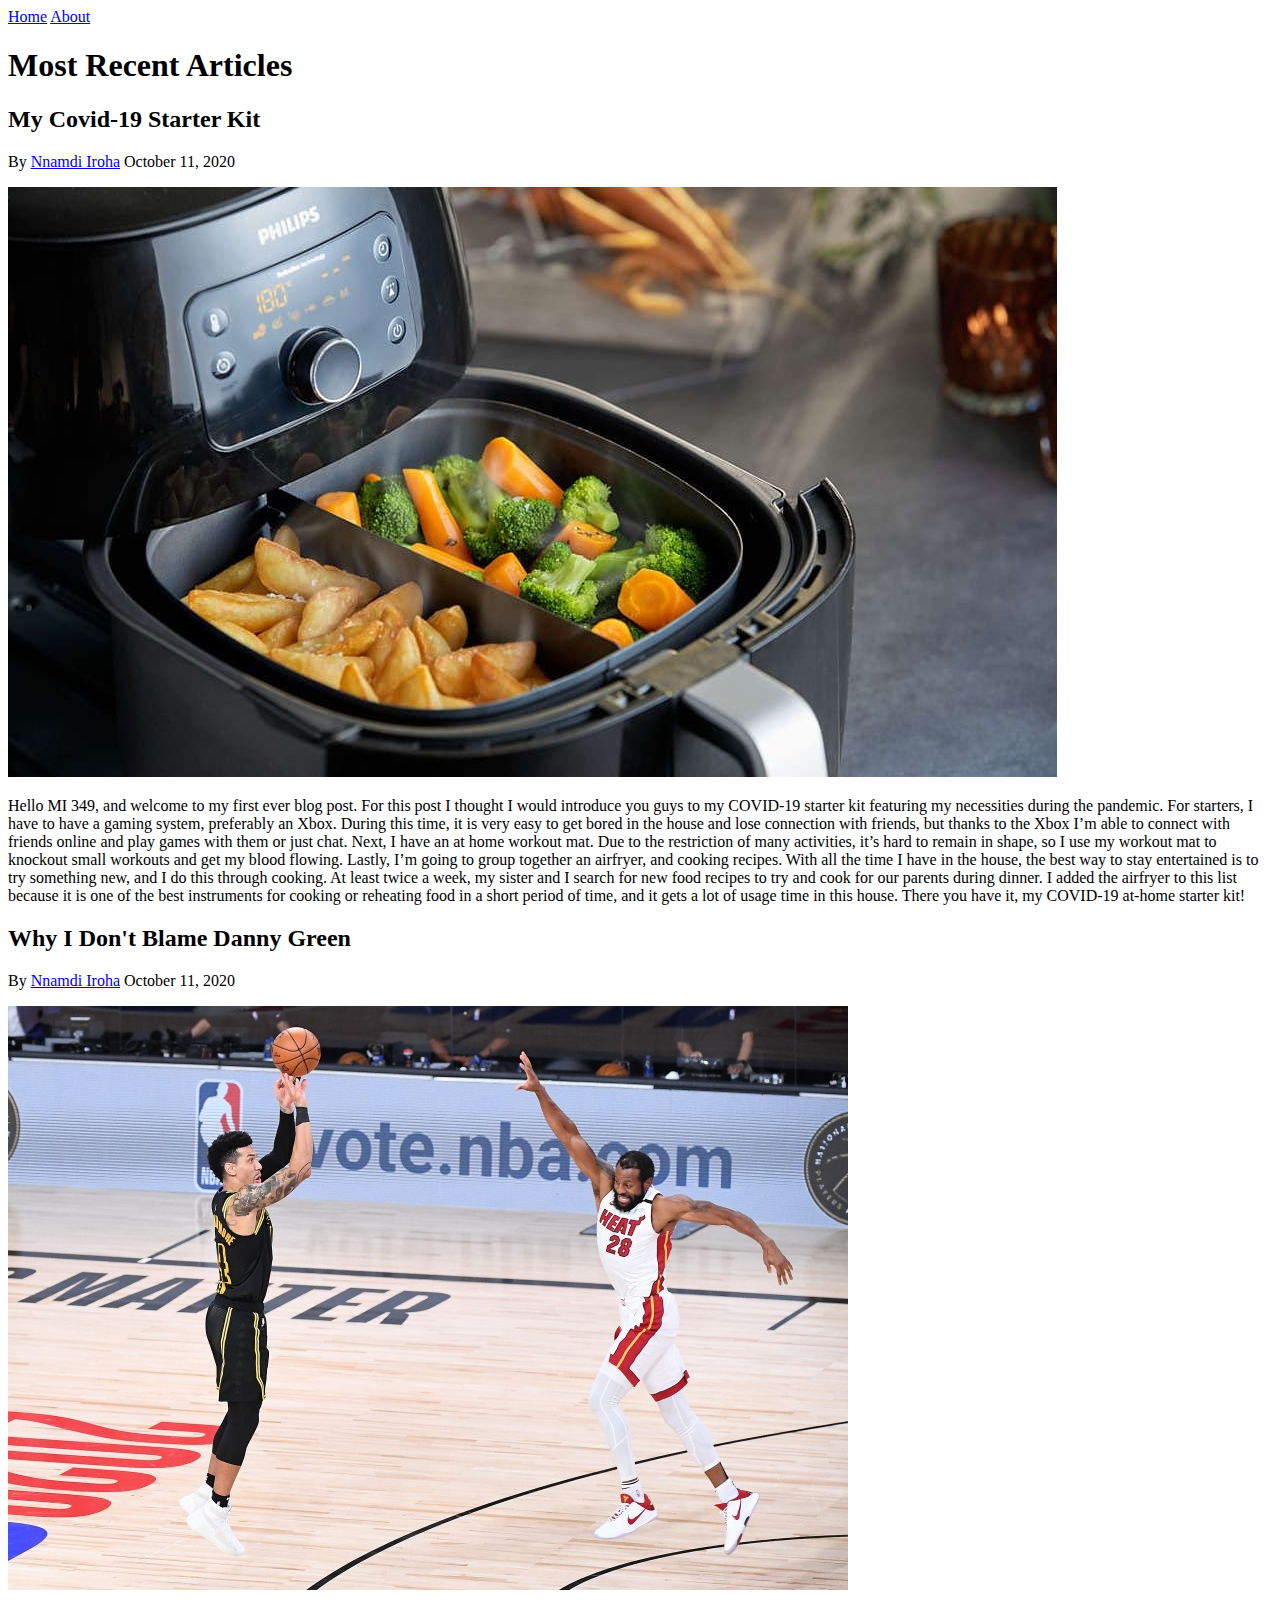
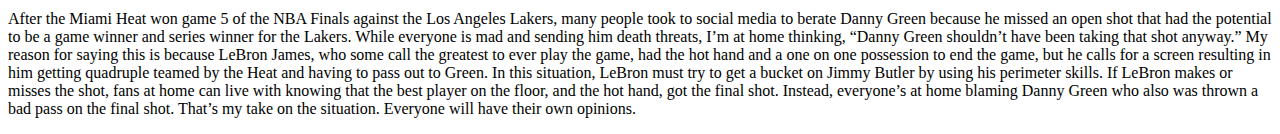
==== index.html @ e313d549 "Blog Html" ====
<!DOCTYPE html>
<html lang="en">
<head>
    <meta charset="UTF-8">
    <meta name="viewport" content="width=device-width, initial-scale=1.0">
    <title>Home | MI 349 Blog</title>
</head>
<body>
   <header>
       <nav>
           <a href="index.html">Home</a>
           <a href="about.html">About</a>
       </nav>
   </header> 
   <main>
       <h1>Most Recent Articles</h1>
       <h2>My Covid-19 Starter Kit</h2>
       <p>By <a href="about.html">Nnamdi Iroha</a>  October 11, 2020</p>
       <p><img src="air-fryer-lead.jpg" alt="Philips air fryer"></p>
       <p>Hello MI 349, and welcome to my first ever blog post. For this post I thought I would introduce you guys to my COVID-19 starter kit featuring my necessities during the pandemic. For starters, I have to have a gaming system, preferably an Xbox. During this time, it is very easy to get bored in the house and lose connection with friends, but thanks to the Xbox I’m able to connect with friends online and play games with them or just chat. Next, I have an at home workout mat. Due to the restriction of many activities, it’s hard to remain in shape, so I use my workout mat to knockout small workouts and get my blood flowing. Lastly, I’m going to group together an airfryer, and cooking recipes. With all the time I have in the house, the best way to stay entertained is to try something new, and I do this through cooking. At least twice a week, my sister and I search for new food recipes to try and cook for our parents during dinner. I added the airfryer to this list because it is one of the best instruments for cooking or reheating food in a short period of time, and it gets a lot of usage time in this house. There you have it, my COVID-19 at-home starter kit!</p>
        <h2>Why I Don't Blame Danny Green</h2>
        <p>By <a href="about.html">Nnamdi Iroha</a>  October 11, 2020</p>
        <p><img src="danny-green.jpeg" alt="Danny Green 3-pt shot over Iguodala"></p>
        <p>After the Miami Heat won game 5 of the NBA Finals against the Los Angeles Lakers, many people took to social media to berate Danny Green because he missed an open shot that had the potential to be a game winner and series winner for the Lakers. While everyone is mad and sending him death threats, I’m at home thinking, “Danny Green shouldn’t have been taking that shot anyway.” My reason for saying this is because LeBron James, who some call the greatest to ever play the game, had the hot hand and a one on one possession to end the game, but he calls for a screen resulting in him getting quadruple teamed by the Heat and having to pass out to Green. In this situation, LeBron must try to get a bucket on Jimmy Butler by using his perimeter skills. If LeBron makes or misses the shot, fans at home can live with knowing that the best player on the floor, and the hot hand, got the final shot. Instead, everyone’s at home blaming Danny Green who also was thrown a bad pass on the final shot. That’s my take on the situation. Everyone will have their own opinions.
        </p>

    </main>
</body>
</html>
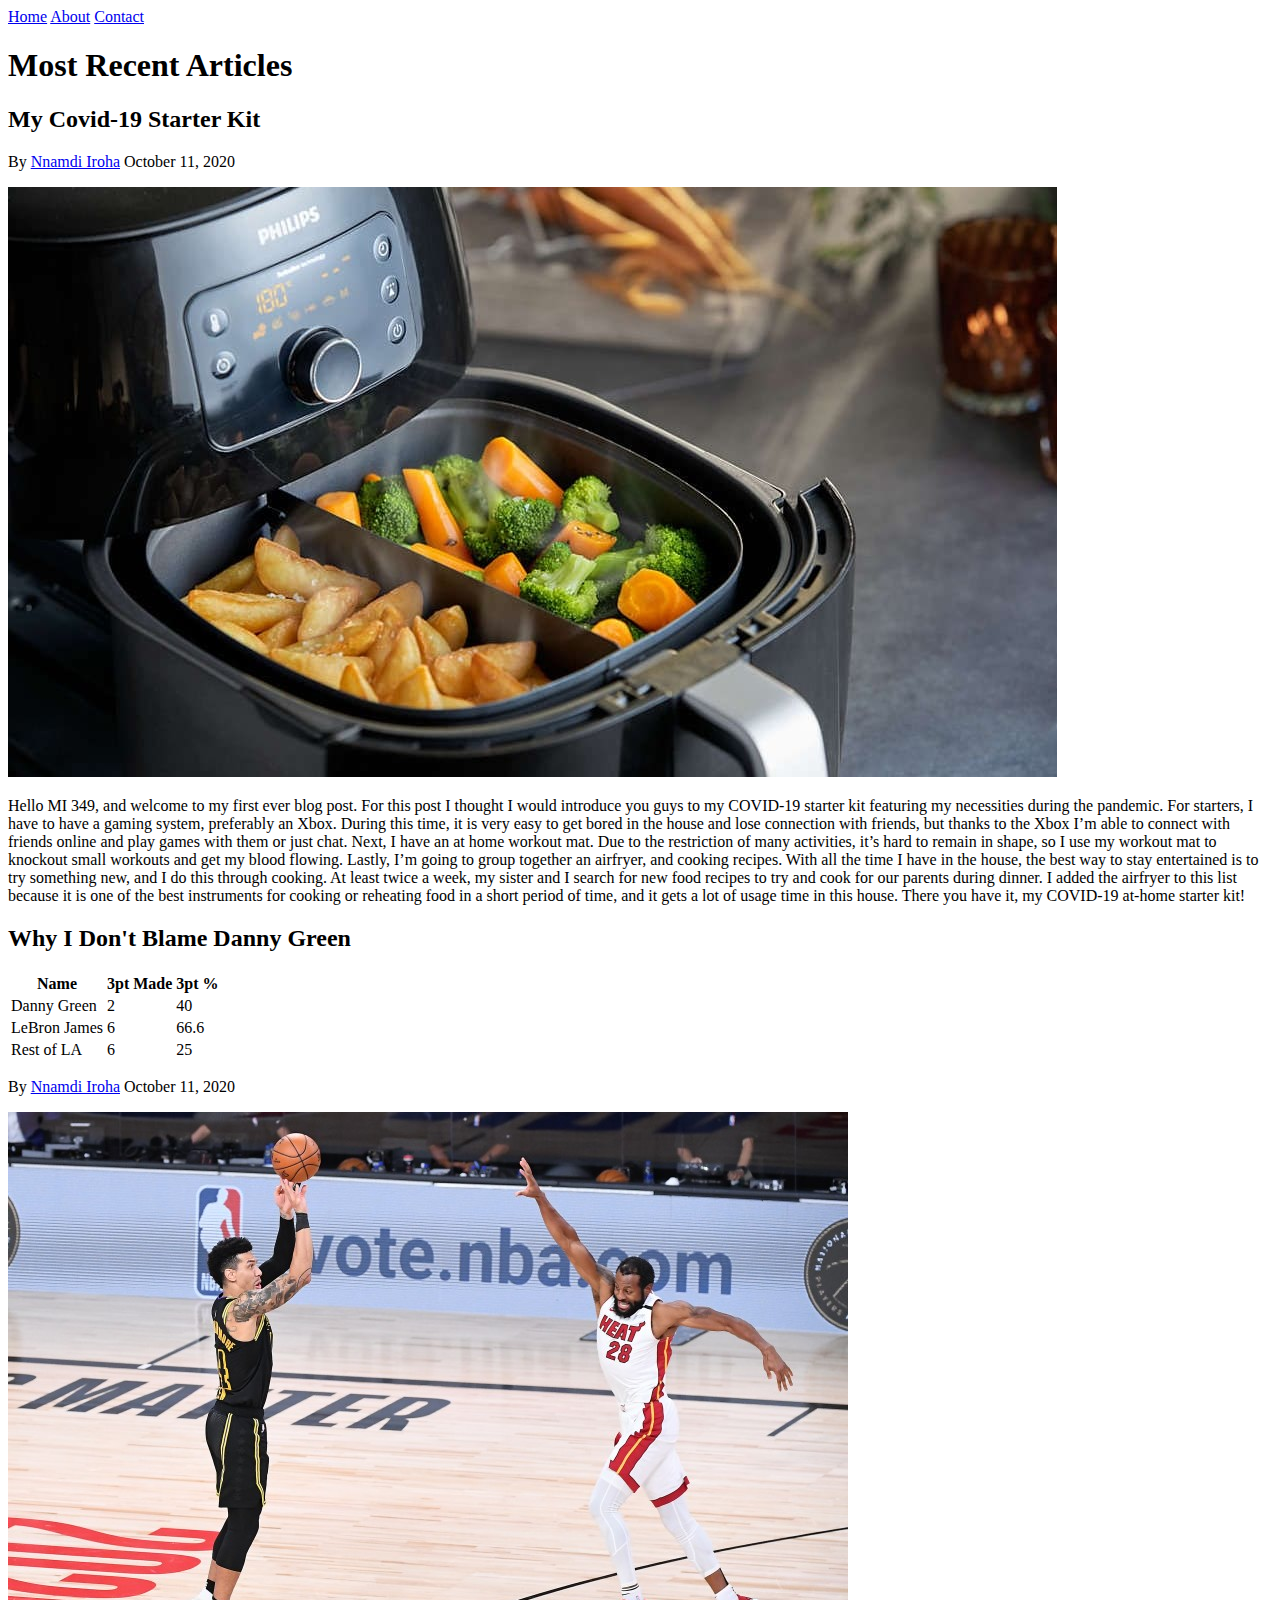
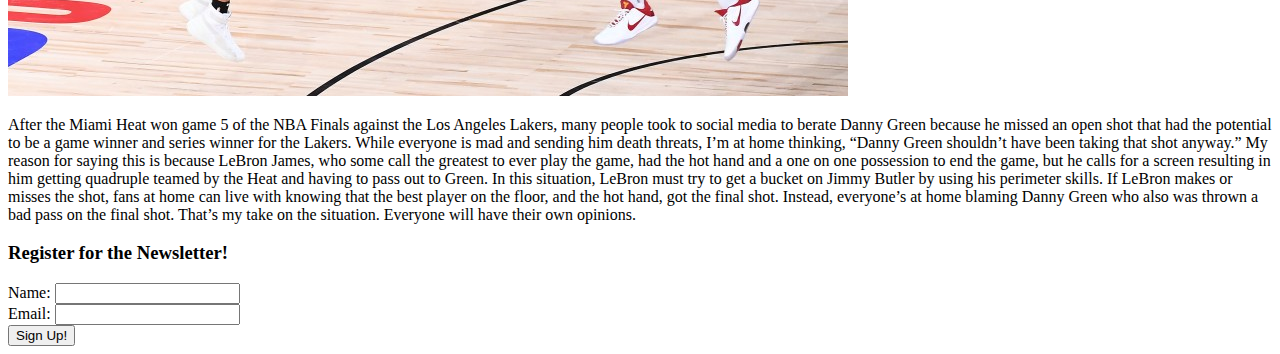
==== commit 624d708a: "added contact" ====
--- a/index.html
+++ b/index.html
@@ -10,19 +10,61 @@
        <nav>
            <a href="index.html">Home</a>
            <a href="about.html">About</a>
+           <a href="contact.html">Contact</a>
        </nav>
    </header> 
    <main>
        <h1>Most Recent Articles</h1>
-       <h2>My Covid-19 Starter Kit</h2>
-       <p>By <a href="about.html">Nnamdi Iroha</a>  October 11, 2020</p>
-       <p><img src="air-fryer-lead.jpg" alt="Philips air fryer"></p>
-       <p>Hello MI 349, and welcome to my first ever blog post. For this post I thought I would introduce you guys to my COVID-19 starter kit featuring my necessities during the pandemic. For starters, I have to have a gaming system, preferably an Xbox. During this time, it is very easy to get bored in the house and lose connection with friends, but thanks to the Xbox I’m able to connect with friends online and play games with them or just chat. Next, I have an at home workout mat. Due to the restriction of many activities, it’s hard to remain in shape, so I use my workout mat to knockout small workouts and get my blood flowing. Lastly, I’m going to group together an airfryer, and cooking recipes. With all the time I have in the house, the best way to stay entertained is to try something new, and I do this through cooking. At least twice a week, my sister and I search for new food recipes to try and cook for our parents during dinner. I added the airfryer to this list because it is one of the best instruments for cooking or reheating food in a short period of time, and it gets a lot of usage time in this house. There you have it, my COVID-19 at-home starter kit!</p>
-        <h2>Why I Don't Blame Danny Green</h2>
-        <p>By <a href="about.html">Nnamdi Iroha</a>  October 11, 2020</p>
-        <p><img src="danny-green.jpeg" alt="Danny Green 3-pt shot over Iguodala"></p>
-        <p>After the Miami Heat won game 5 of the NBA Finals against the Los Angeles Lakers, many people took to social media to berate Danny Green because he missed an open shot that had the potential to be a game winner and series winner for the Lakers. While everyone is mad and sending him death threats, I’m at home thinking, “Danny Green shouldn’t have been taking that shot anyway.” My reason for saying this is because LeBron James, who some call the greatest to ever play the game, had the hot hand and a one on one possession to end the game, but he calls for a screen resulting in him getting quadruple teamed by the Heat and having to pass out to Green. In this situation, LeBron must try to get a bucket on Jimmy Butler by using his perimeter skills. If LeBron makes or misses the shot, fans at home can live with knowing that the best player on the floor, and the hot hand, got the final shot. Instead, everyone’s at home blaming Danny Green who also was thrown a bad pass on the final shot. That’s my take on the situation. Everyone will have their own opinions.
-        </p>
+       <article class="blog-post">
+            <h2>My Covid-19 Starter Kit</h2>
+            <p>By <a href="about.html">Nnamdi Iroha</a>  October 11, 2020</p>
+            <p><img src="air-fryer-lead.jpg" alt="Philips air fryer"></p>
+            <p>Hello MI 349, and welcome to my first ever blog post. For this post I thought I would introduce you guys to my COVID-19 starter kit featuring my necessities during the pandemic. For starters, I have to have a gaming system, preferably an Xbox. During this time, it is very easy to get bored in the house and lose connection with friends, but thanks to the Xbox I’m able to connect with friends online and play games with them or just chat. Next, I have an at home workout mat. Due to the restriction of many activities, it’s hard to remain in shape, so I use my workout mat to knockout small workouts and get my blood flowing. Lastly, I’m going to group together an airfryer, and cooking recipes. With all the time I have in the house, the best way to stay entertained is to try something new, and I do this through cooking. At least twice a week, my sister and I search for new food recipes to try and cook for our parents during dinner. I added the airfryer to this list because it is one of the best instruments for cooking or reheating food in a short period of time, and it gets a lot of usage time in this house. There you have it, my COVID-19 at-home starter kit!</p>
+        </article>
+        <article class="blog-post">
+            <h2>Why I Don't Blame Danny Green</h2>
+            <table>
+                <tr>
+                    <th>Name</th>
+                    <th>3pt Made</th>
+                    <th>3pt &percnt;</th>
+                </tr>
+                <tr>
+                    <td>Danny Green</td>
+                    <td>2</td>
+                    <td>40</td>
+                </tr>
+                <tr>
+                    <td>LeBron James</td>
+                    <td>6</td>
+                    <td>66.6</td>
+                </tr>
+                <tr>
+                    <td>Rest of LA</td>
+                    <td>6</td>
+                    <td>25</td>
+                </tr>
+            </table>
+            <p>By <a href="about.html">Nnamdi Iroha</a>  October 11, 2020</p>
+            <p><img src="danny-green.jpeg" alt="Danny Green 3-pt shot over Iguodala"></p>
+            <p>After the Miami Heat won game 5 of the NBA Finals against the Los Angeles Lakers, many people took to social media to berate Danny Green because he missed an open shot that had the potential to be a game winner and series winner for the Lakers. While everyone is mad and sending him death threats, I’m at home thinking, “Danny Green shouldn’t have been taking that shot anyway.” My reason for saying this is because LeBron James, who some call the greatest to ever play the game, had the hot hand and a one on one possession to end the game, but he calls for a screen resulting in him getting quadruple teamed by the Heat and having to pass out to Green. In this situation, LeBron must try to get a bucket on Jimmy Butler by using his perimeter skills. If LeBron makes or misses the shot, fans at home can live with knowing that the best player on the floor, and the hot hand, got the final shot. Instead, everyone’s at home blaming Danny Green who also was thrown a bad pass on the final shot. That’s my take on the situation. Everyone will have their own opinions.
+            </p>
+        </article>
+        <h3>Register for the Newsletter!</h3>
+        
+        <form action="" method="get" class="newsletter-form">
+            <div class="newsletter-form">
+                <label for="name">Name: </label>
+                <input type="text" name="name" id="name" required>
+            </div>
+            <div class="newsletter-form">
+                <label for="email">Email: </label>
+                <input type="email" name="email" id="email" required>
+            </div>
+            <div class="newsletter-form">
+                <input type="submit" value="Sign Up!">
+            </div>
+        </form>
 
     </main>
 </body>
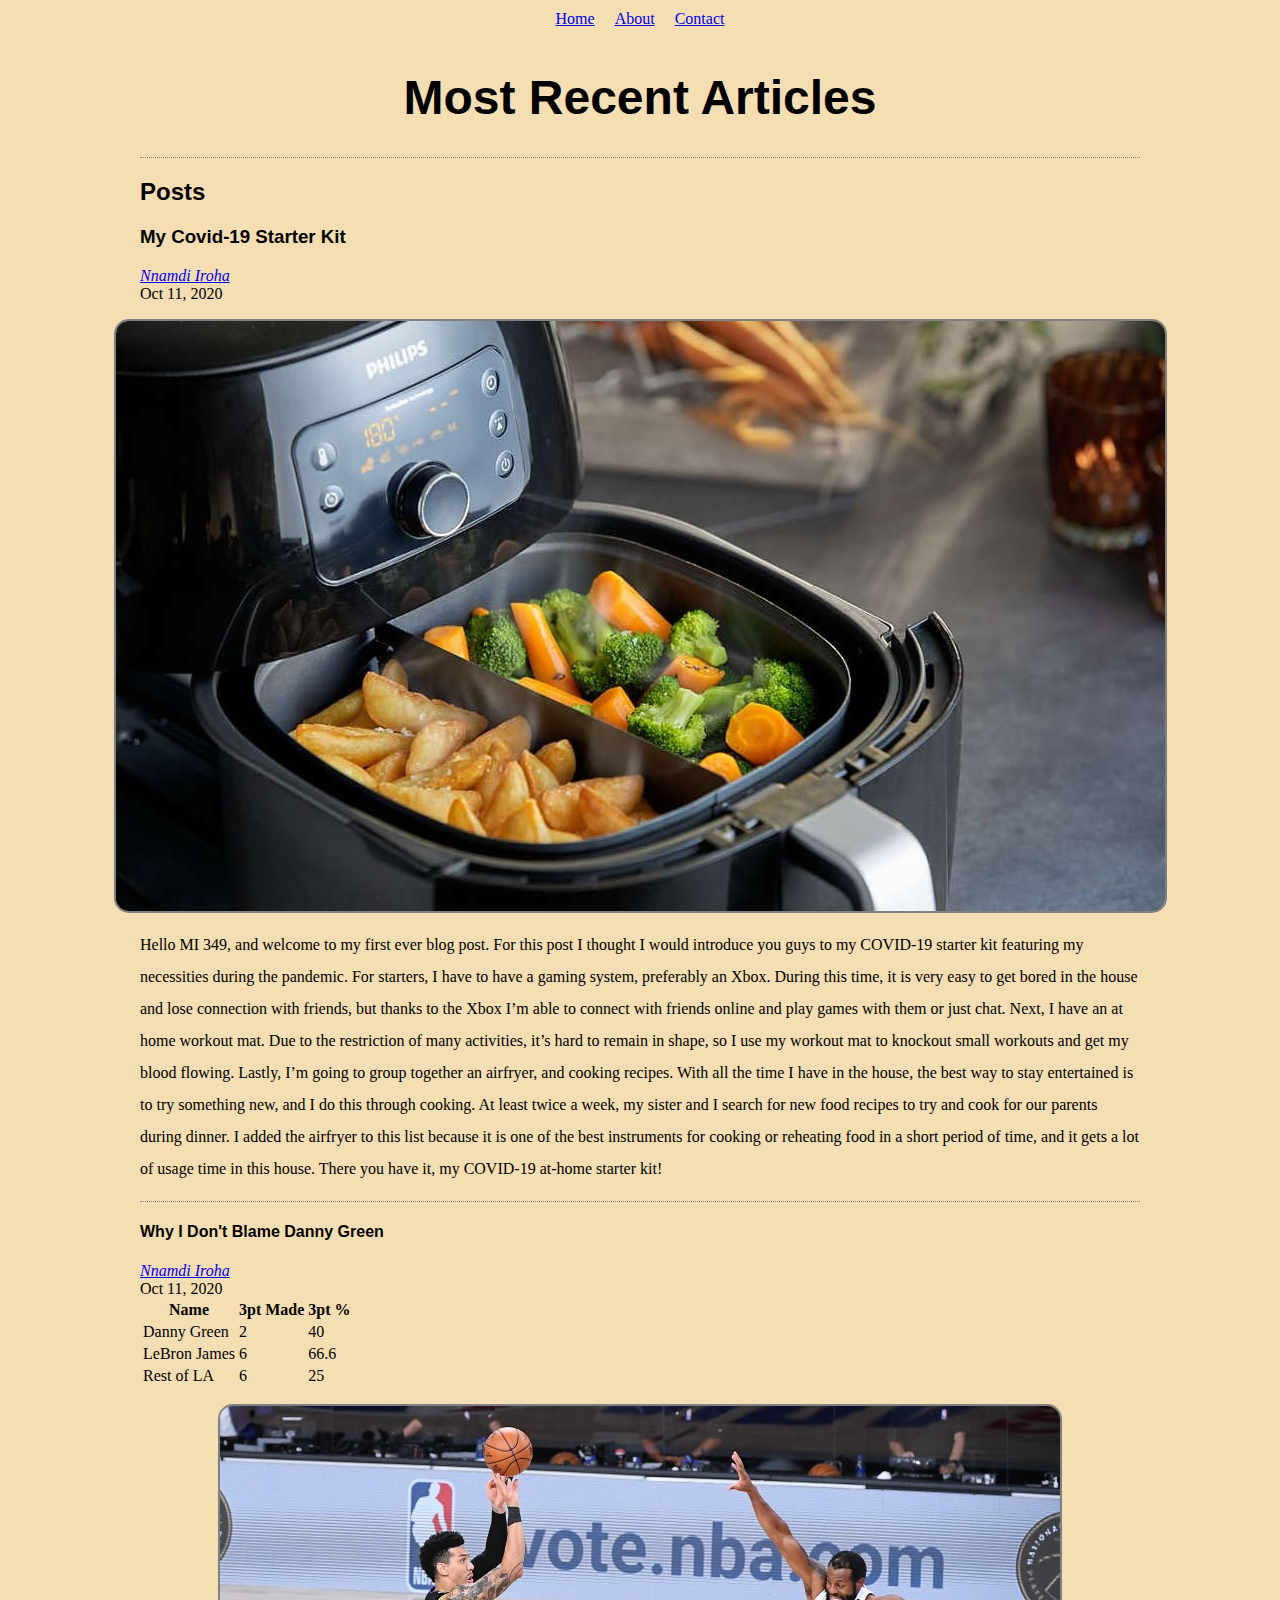
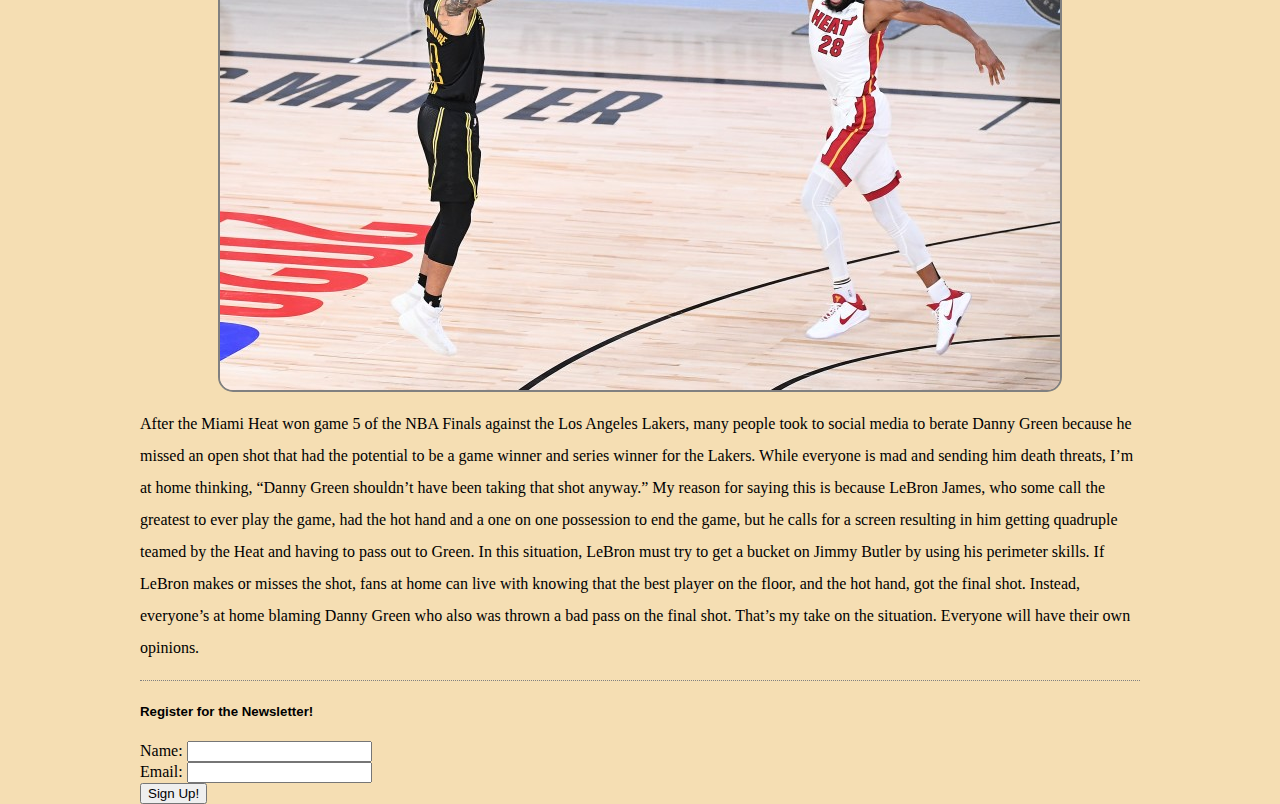
==== commit 817bb63b: "style update" ====
--- a/index.html
+++ b/index.html
@@ -3,6 +3,7 @@
 <head>
     <meta charset="UTF-8">
     <meta name="viewport" content="width=device-width, initial-scale=1.0">
+    <link rel="stylesheet" href="style.css">
     <title>Home | MI 349 Blog</title>
 </head>
 <body>
@@ -13,16 +14,20 @@
            <a href="contact.html">Contact</a>
        </nav>
    </header> 
-   <main>
-       <h1>Most Recent Articles</h1>
+   <h1>Most Recent Articles</h1>
+   <section id="blog">
+       <h2>Posts</h2>
        <article class="blog-post">
-            <h2>My Covid-19 Starter Kit</h2>
-            <p>By <a href="about.html">Nnamdi Iroha</a>  October 11, 2020</p>
-            <p><img src="air-fryer-lead.jpg" alt="Philips air fryer"></p>
+            <h3>My Covid-19 Starter Kit</h3>
+            <address class="author"><a rel="author" href="about.html">Nnamdi Iroha</a></address>
+            <time datetime="2020-10-11" title="October 11, 2020">Oct 11, 2020</time>
+            <p class="pic"><img src="air-fryer-lead.jpg" alt="Philips air fryer"></p>
             <p>Hello MI 349, and welcome to my first ever blog post. For this post I thought I would introduce you guys to my COVID-19 starter kit featuring my necessities during the pandemic. For starters, I have to have a gaming system, preferably an Xbox. During this time, it is very easy to get bored in the house and lose connection with friends, but thanks to the Xbox I’m able to connect with friends online and play games with them or just chat. Next, I have an at home workout mat. Due to the restriction of many activities, it’s hard to remain in shape, so I use my workout mat to knockout small workouts and get my blood flowing. Lastly, I’m going to group together an airfryer, and cooking recipes. With all the time I have in the house, the best way to stay entertained is to try something new, and I do this through cooking. At least twice a week, my sister and I search for new food recipes to try and cook for our parents during dinner. I added the airfryer to this list because it is one of the best instruments for cooking or reheating food in a short period of time, and it gets a lot of usage time in this house. There you have it, my COVID-19 at-home starter kit!</p>
         </article>
         <article class="blog-post">
-            <h2>Why I Don't Blame Danny Green</h2>
+            <h4>Why I Don't Blame Danny Green</h4>
+            <address class="author"><a rel="author" href="about.html">Nnamdi Iroha</a></address>
+            <time datetime="2020-10-11" title="October 11, 2020">Oct 11, 2020</time>
             <table>
                 <tr>
                     <th>Name</th>
@@ -45,14 +50,15 @@
                     <td>25</td>
                 </tr>
             </table>
-            <p>By <a href="about.html">Nnamdi Iroha</a>  October 11, 2020</p>
-            <p><img src="danny-green.jpeg" alt="Danny Green 3-pt shot over Iguodala"></p>
+            <p class="pic"><img src="danny-green.jpeg" alt="Danny Green 3-pt shot over Iguodala"></p>
             <p>After the Miami Heat won game 5 of the NBA Finals against the Los Angeles Lakers, many people took to social media to berate Danny Green because he missed an open shot that had the potential to be a game winner and series winner for the Lakers. While everyone is mad and sending him death threats, I’m at home thinking, “Danny Green shouldn’t have been taking that shot anyway.” My reason for saying this is because LeBron James, who some call the greatest to ever play the game, had the hot hand and a one on one possession to end the game, but he calls for a screen resulting in him getting quadruple teamed by the Heat and having to pass out to Green. In this situation, LeBron must try to get a bucket on Jimmy Butler by using his perimeter skills. If LeBron makes or misses the shot, fans at home can live with knowing that the best player on the floor, and the hot hand, got the final shot. Instead, everyone’s at home blaming Danny Green who also was thrown a bad pass on the final shot. That’s my take on the situation. Everyone will have their own opinions.
             </p>
         </article>
-        <h3>Register for the Newsletter!</h3>
+    </section>
+    <section>
+        <h5>Register for the Newsletter!</h5>
         
-        <form action="" method="get" class="newsletter-form">
+        <form method="get" class="newsletter-form">
             <div class="newsletter-form">
                 <label for="name">Name: </label>
                 <input type="text" name="name" id="name" required>
@@ -66,6 +72,6 @@
             </div>
         </form>
 
-    </main>
+    </section>
 </body>
 </html>--- a/style.css
+++ b/style.css
@@ -0,0 +1,48 @@
+body {
+    background-color: wheat;
+    max-width: 1000px;
+    margin: auto;
+}
+
+nav {
+    display: flex;
+    justify-content: center;
+    align-items: center;
+}
+
+nav a {
+    padding: 10px;
+}
+
+h1 {
+    font-size: 3em;
+    text-align: center;
+}
+
+h1, h2, h3, h4, h5 {
+    font-family: sans-serif;
+}
+
+p {
+    line-height: 2em;
+}
+
+#blog {
+    border-top: 1px dotted grey;
+}
+
+.blog-post {
+    border-bottom: 1px dotted grey;
+}
+
+.pic {
+    display: flex;
+    justify-content: center;
+    align-items: center;
+}
+
+.pic img {
+    display: flex;
+    border: 2px solid grey;
+    border-radius: 15px;
+}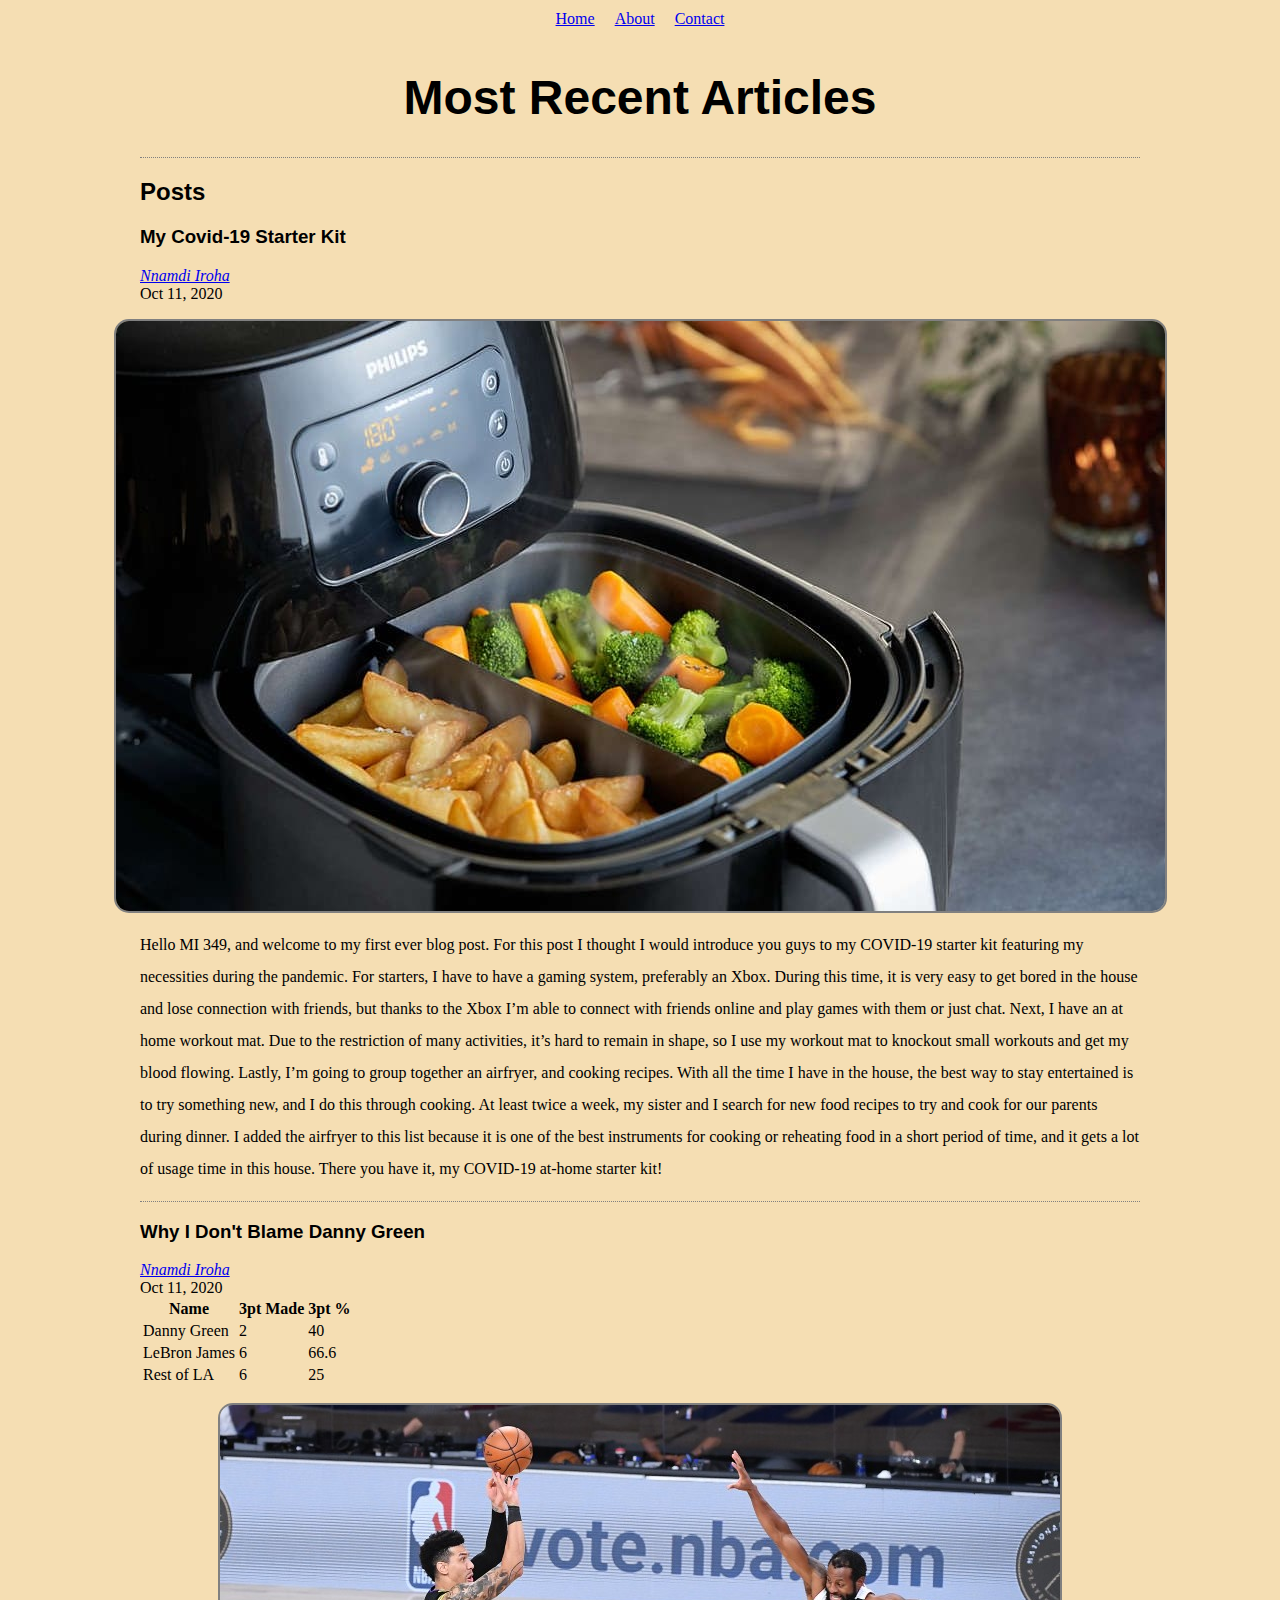
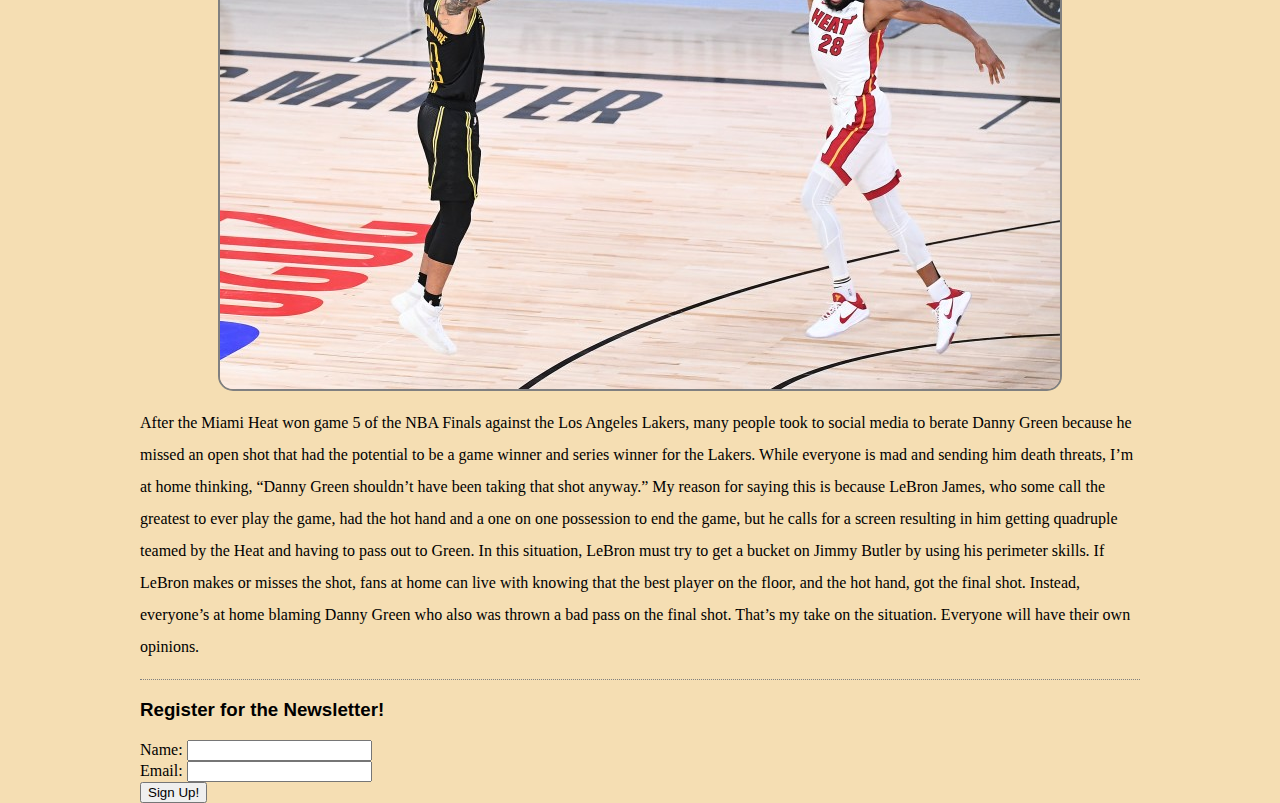
==== commit 5fe83ece: "heading update" ====
--- a/index.html
+++ b/index.html
@@ -25,7 +25,7 @@
             <p>Hello MI 349, and welcome to my first ever blog post. For this post I thought I would introduce you guys to my COVID-19 starter kit featuring my necessities during the pandemic. For starters, I have to have a gaming system, preferably an Xbox. During this time, it is very easy to get bored in the house and lose connection with friends, but thanks to the Xbox I’m able to connect with friends online and play games with them or just chat. Next, I have an at home workout mat. Due to the restriction of many activities, it’s hard to remain in shape, so I use my workout mat to knockout small workouts and get my blood flowing. Lastly, I’m going to group together an airfryer, and cooking recipes. With all the time I have in the house, the best way to stay entertained is to try something new, and I do this through cooking. At least twice a week, my sister and I search for new food recipes to try and cook for our parents during dinner. I added the airfryer to this list because it is one of the best instruments for cooking or reheating food in a short period of time, and it gets a lot of usage time in this house. There you have it, my COVID-19 at-home starter kit!</p>
         </article>
         <article class="blog-post">
-            <h4>Why I Don't Blame Danny Green</h4>
+            <h3>Why I Don't Blame Danny Green</h3>
             <address class="author"><a rel="author" href="about.html">Nnamdi Iroha</a></address>
             <time datetime="2020-10-11" title="October 11, 2020">Oct 11, 2020</time>
             <table>
@@ -56,7 +56,7 @@
         </article>
     </section>
     <section>
-        <h5>Register for the Newsletter!</h5>
+        <h3>Register for the Newsletter!</h3>
         
         <form method="get" class="newsletter-form">
             <div class="newsletter-form">
--- a/style.css
+++ b/style.css
@@ -19,7 +19,7 @@
     text-align: center;
 }
 
-h1, h2, h3, h4, h5 {
+h1, h2, h3 {
     font-family: sans-serif;
 }
 
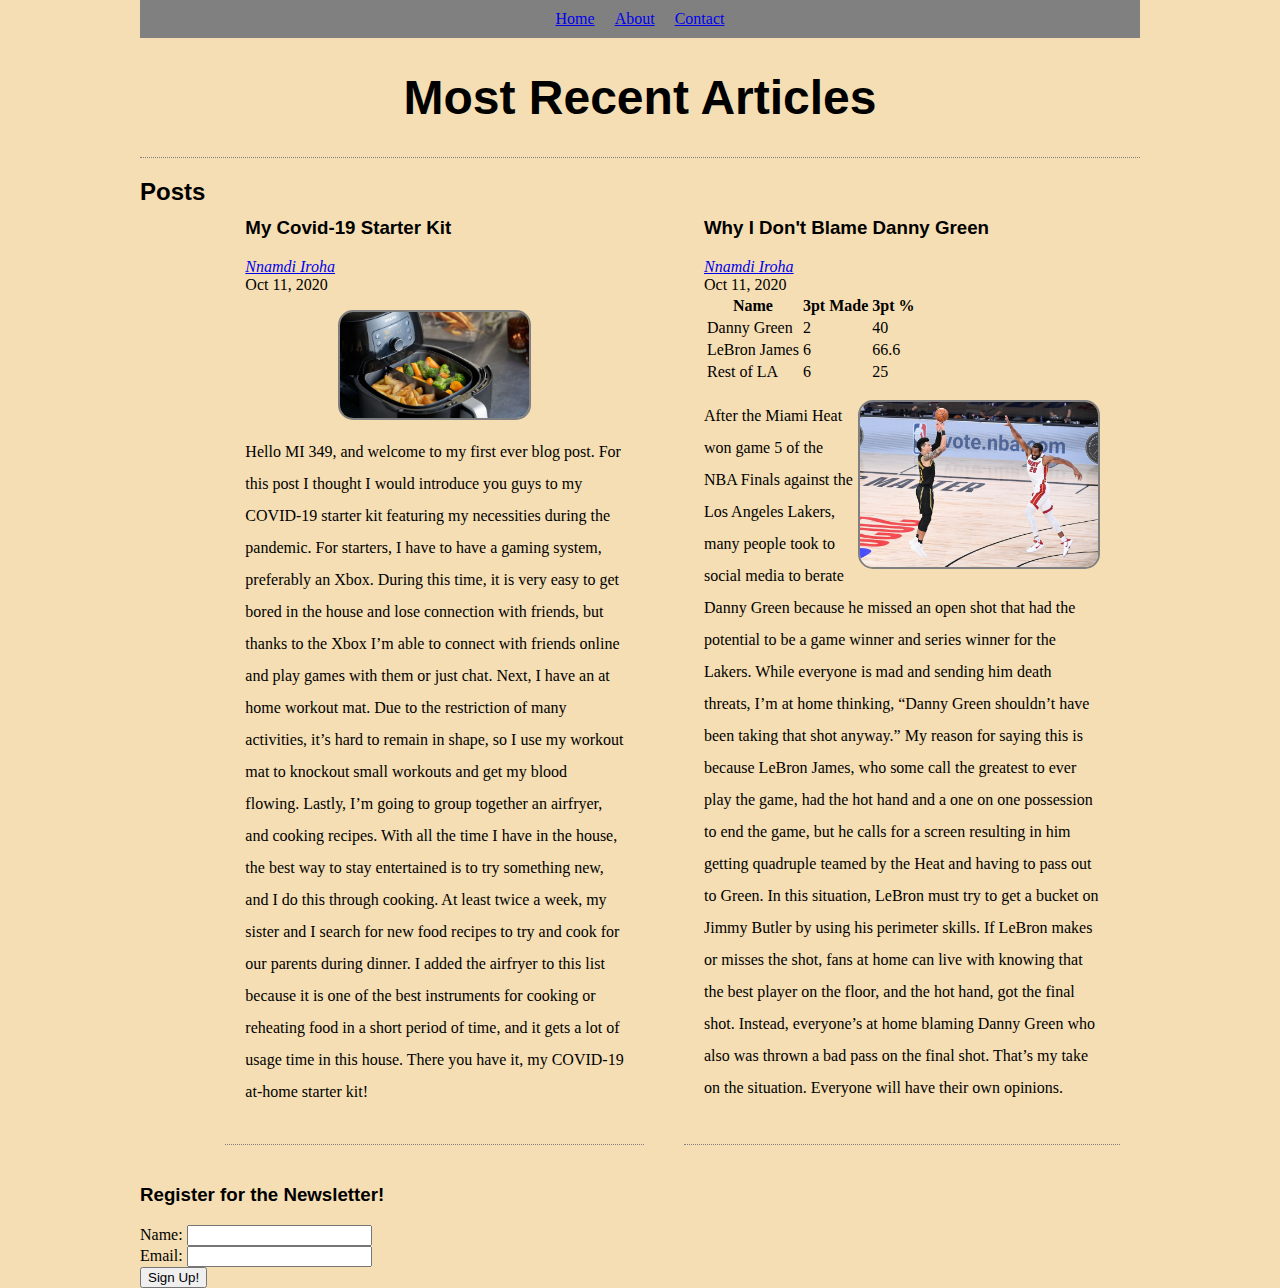
==== commit e2f7932a: "sticky header and style update" ====
--- a/index.html
+++ b/index.html
@@ -7,7 +7,7 @@
     <title>Home | MI 349 Blog</title>
 </head>
 <body>
-   <header>
+   <header class="sticky">
        <nav>
            <a href="index.html">Home</a>
            <a href="about.html">About</a>
@@ -50,8 +50,8 @@
                     <td>25</td>
                 </tr>
             </table>
-            <p class="pic"><img src="danny-green.jpeg" alt="Danny Green 3-pt shot over Iguodala"></p>
-            <p>After the Miami Heat won game 5 of the NBA Finals against the Los Angeles Lakers, many people took to social media to berate Danny Green because he missed an open shot that had the potential to be a game winner and series winner for the Lakers. While everyone is mad and sending him death threats, I’m at home thinking, “Danny Green shouldn’t have been taking that shot anyway.” My reason for saying this is because LeBron James, who some call the greatest to ever play the game, had the hot hand and a one on one possession to end the game, but he calls for a screen resulting in him getting quadruple teamed by the Heat and having to pass out to Green. In this situation, LeBron must try to get a bucket on Jimmy Butler by using his perimeter skills. If LeBron makes or misses the shot, fans at home can live with knowing that the best player on the floor, and the hot hand, got the final shot. Instead, everyone’s at home blaming Danny Green who also was thrown a bad pass on the final shot. That’s my take on the situation. Everyone will have their own opinions.
+            
+            <p><img class="prt" src="danny-green.jpeg" alt="Danny Green 3-pt shot over Iguodala">After the Miami Heat won game 5 of the NBA Finals against the Los Angeles Lakers, many people took to social media to berate Danny Green because he missed an open shot that had the potential to be a game winner and series winner for the Lakers. While everyone is mad and sending him death threats, I’m at home thinking, “Danny Green shouldn’t have been taking that shot anyway.” My reason for saying this is because LeBron James, who some call the greatest to ever play the game, had the hot hand and a one on one possession to end the game, but he calls for a screen resulting in him getting quadruple teamed by the Heat and having to pass out to Green. In this situation, LeBron must try to get a bucket on Jimmy Butler by using his perimeter skills. If LeBron makes or misses the shot, fans at home can live with knowing that the best player on the floor, and the hot hand, got the final shot. Instead, everyone’s at home blaming Danny Green who also was thrown a bad pass on the final shot. That’s my take on the situation. Everyone will have their own opinions.
             </p>
         </article>
     </section>
--- a/style.css
+++ b/style.css
@@ -29,6 +29,7 @@
 
 #blog {
     border-top: 1px dotted grey;
+    display: flex;
 }
 
 .blog-post {
@@ -45,4 +46,27 @@
     display: flex;
     border: 2px solid grey;
     border-radius: 15px;
+    width: 50%;
+    height: auto;
+}
+
+.sticky {
+    position: -webkit-sticky;
+    position: sticky;
+    top: 0;
+    background: grey;
+}
+
+article{
+    padding: 20px;
+    margin: 20px;
+}
+
+.prt {
+    display: flex;
+    border: 2px solid grey;
+    border-radius: 15px;
+    width: 60%;
+    height: auto;
+    float: right;
 }